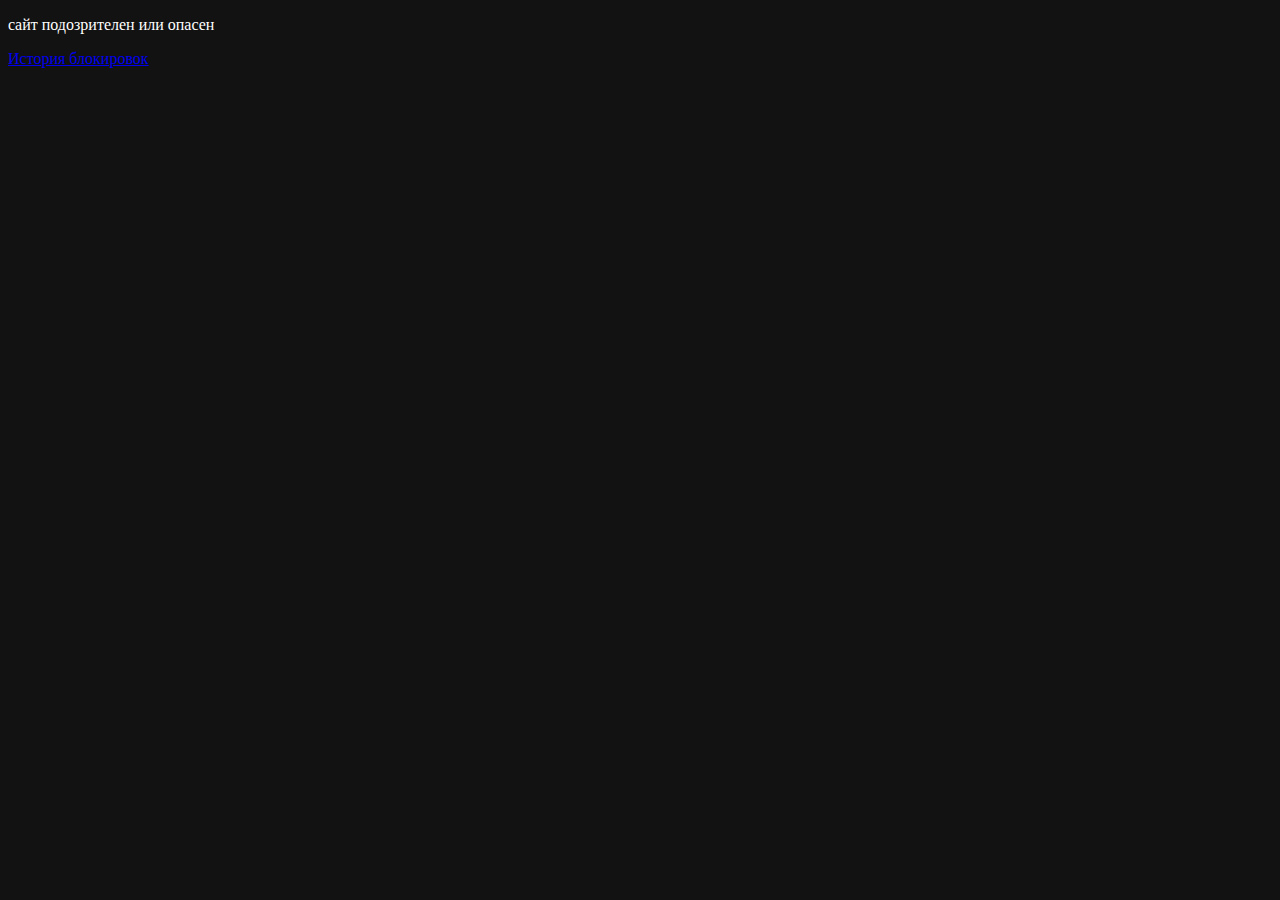
==== html/blockURL.html @ 81854860 "Add files via upload" ====
<!doctype html>
<html lang="en">
<head>
    <meta charset="UTF-8">
    <meta name="viewport"
          content="width=device-width, user-scalable=no, initial-scale=1.0, maximum-scale=1.0, minimum-scale=1.0">
    <meta http-equiv="X-UA-Compatible" content="ie=edge">
    <title>Document</title>
    <link rel="stylesheet" href="../css/styleBlockURL.css">
</head>
<body>
    <p>cайт подозрителен или опасен</p>
    <a href="chrome-extension://kloheonpepgpngbdmgechkckdbilbioo/html/history.html">История блокировок</a>
</body>
</html>
---- css/styleBlockURL.css ----
body {
    background-color: #121212;
    color: #ffffff;
}
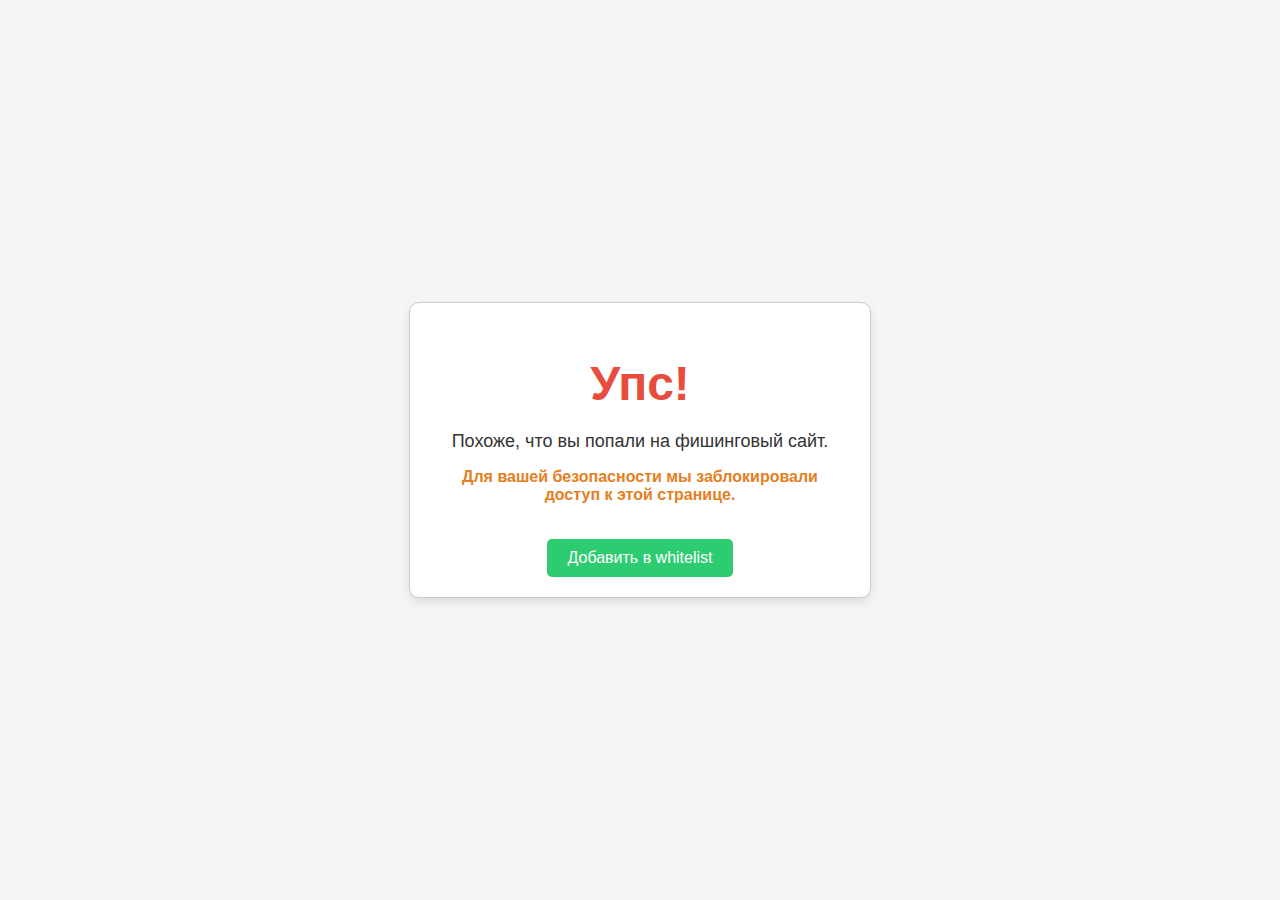
==== commit 2bc8f397: "Add files via upload" ====
--- a/html/blockURL.html
+++ b/html/blockURL.html
@@ -1,15 +1,18 @@
-<!doctype html>
-<html lang="en">
+<!DOCTYPE html>
+<html lang="ru">
 <head>
     <meta charset="UTF-8">
-    <meta name="viewport"
-          content="width=device-width, user-scalable=no, initial-scale=1.0, maximum-scale=1.0, minimum-scale=1.0">
-    <meta http-equiv="X-UA-Compatible" content="ie=edge">
-    <title>Document</title>
+    <meta name="viewport" content="width=device-width, initial-scale=1.0">
+    <title>Фишинговый сайт</title>
     <link rel="stylesheet" href="../css/styleBlockURL.css">
 </head>
 <body>
-    <p>cайт подозрителен или опасен</p>
-    <a href="chrome-extension://kloheonpepgpngbdmgechkckdbilbioo/html/history.html">История блокировок</a>
+<div class="container">
+    <h1>Упс!</h1>
+    <p>Похоже, что вы попали на фишинговый сайт.</p>
+    <p class="warning">Для вашей безопасности мы заблокировали доступ к этой странице.</p>
+    <button class="whitelist-btn" onclick="addToWhitelist()">Добавить в whitelist</button>
+</div>
+<script src="../main.js"></script>
 </body>
-</html>
+</html>--- a/css/styleBlockURL.css
+++ b/css/styleBlockURL.css
@@ -1,4 +1,59 @@
 body {
-    background-color: #121212;
-    color: #ffffff;
+    margin: 0;
+    font-family: 'Arial', sans-serif;
+    background-color: #f5f5f5;
+    display: flex;
+    justify-content: center; /* Горизонтальное выравнивание */
+    align-items: center;    /* Вертикальное выравнивание */
+    height: 100vh;          /* Высота экрана */
+    color: #333;
+}
+
+/* Контейнер */
+.container {
+    text-align: center;      /* Центрирование текста внутри контейнера */
+    background: #fff;
+    border: 1px solid #ccc;
+    border-radius: 10px;
+    padding: 20px 30px;
+    box-shadow: 0 4px 10px rgba(0, 0, 0, 0.1);
+    max-width: 400px;        /* Ограничение ширины */
+    width: 90%;              /* Адаптивная ширина */
+}
+
+/* Заголовок */
+h1 {
+    font-size: 48px;
+    color: #e74c3c;
+    margin-bottom: 20px;
+}
+
+/* Текст */
+p {
+    font-size: 18px;
+    margin-bottom: 15px;
+}
+
+/* Предупреждение */
+.warning {
+    font-size: 16px;
+    color: #e67e22;
+    font-weight: bold;
+}
+
+/* Кнопка */
+.whitelist-btn {
+    font-size: 16px;
+    padding: 10px 20px;
+    color: #fff;
+    background-color: #2ecc71;
+    border: none;
+    border-radius: 5px;
+    cursor: pointer;
+    margin-top: 20px;
+    transition: background-color 0.3s ease;
+}
+
+.whitelist-btn:hover {
+    background-color: #27ae60;
 }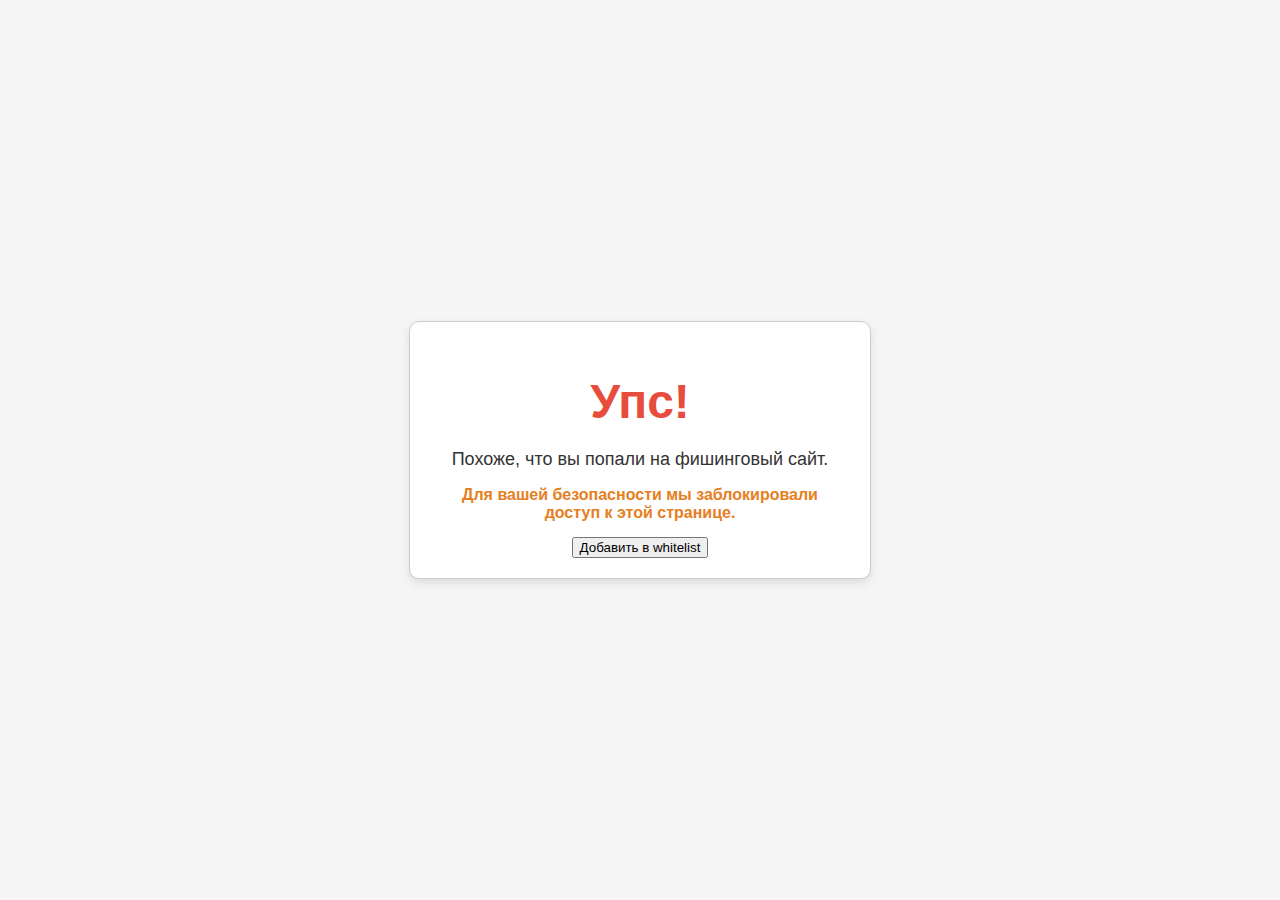
==== commit c6d2ef4d: "Add files via upload" ====
--- a/html/blockURL.html
+++ b/html/blockURL.html
@@ -11,8 +11,8 @@
     <h1>Упс!</h1>
     <p>Похоже, что вы попали на фишинговый сайт.</p>
     <p class="warning">Для вашей безопасности мы заблокировали доступ к этой странице.</p>
-    <button class="whitelist-btn" onclick="addToWhitelist()">Добавить в whitelist</button>
+    <button id="whitelist-btn">Добавить в whitelist</button>
 </div>
-<script src="../main.js"></script>
+<script src="../addWhiteList.js"></script>
 </body>
 </html>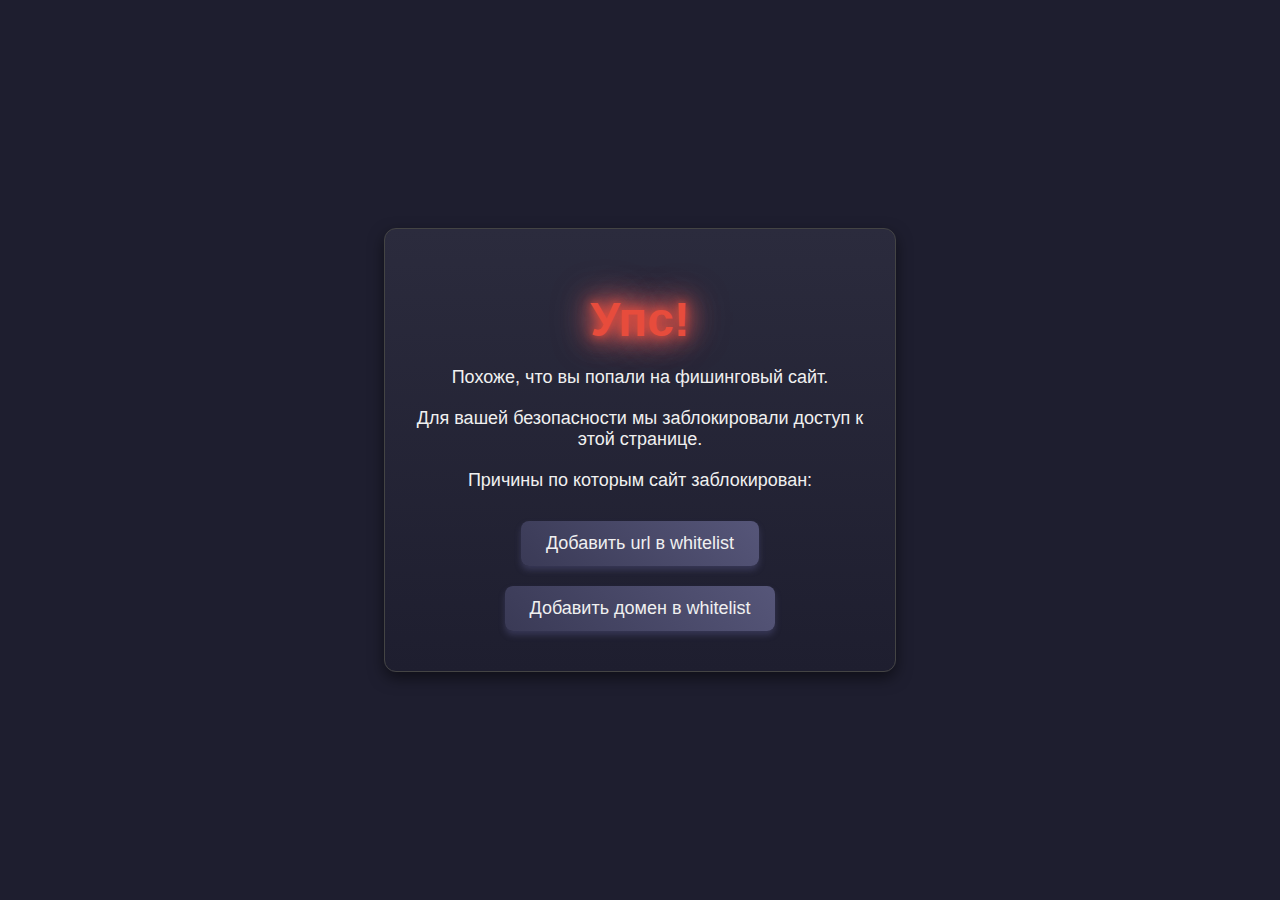
==== commit bf01ee2b: "Final Update" ====
--- a/html/blockURL.html
+++ b/html/blockURL.html
@@ -11,7 +11,13 @@
     <h1>Упс!</h1>
     <p>Похоже, что вы попали на фишинговый сайт.</p>
     <p class="warning">Для вашей безопасности мы заблокировали доступ к этой странице.</p>
-    <button id="whitelist-btn">Добавить в whitelist</button>
+    <p>Причины по которым сайт заблокирован:</p>
+    <div id="logs">
+
+        <ul id="reasons-list"></ul>
+    </div>
+    <button id="whitelist-btn">Добавить url в whitelist</button>
+    <button id="whitelist-btn-domen">Добавить домен в whitelist</button>
 </div>
 <script src="../addWhiteList.js"></script>
 </body>
--- a/css/styleBlockURL.css
+++ b/css/styleBlockURL.css
@@ -1,59 +1,98 @@
+/* Общие стили для body */
 body {
-    margin: 0;
-    font-family: 'Arial', sans-serif;
-    background-color: #f5f5f5;
-    display: flex;
-    justify-content: center; /* Горизонтальное выравнивание */
-    align-items: center;    /* Вертикальное выравнивание */
-    height: 100vh;          /* Высота экрана */
-    color: #333;
+  font-family: Arial, sans-serif;
+  margin: 0;
+  padding: 0;
+  background-color: #1e1e2f;
+  display: flex;
+  justify-content: center;
+  align-items: center;
+  height: 100vh;
+  color: #f0f0f0;
 }
 
 /* Контейнер */
 .container {
-    text-align: center;      /* Центрирование текста внутри контейнера */
-    background: #fff;
-    border: 1px solid #ccc;
-    border-radius: 10px;
-    padding: 20px 30px;
-    box-shadow: 0 4px 10px rgba(0, 0, 0, 0.1);
-    max-width: 400px;        /* Ограничение ширины */
-    width: 90%;              /* Адаптивная ширина */
+  text-align: center;
+  background: linear-gradient(to bottom, #2b2b3d, #1e1e2f);
+  border: 1px solid #444;
+  border-radius: 12px;
+  padding: 30px;
+  box-shadow: 0 6px 15px rgba(0, 0, 0, 0.5);
+  max-width: 450px;
+  width: 90%;
 }
 
-/* Заголовок */
+/* Заголовок с эффектом свечения */
 h1 {
     font-size: 48px;
     color: #e74c3c;
     margin-bottom: 20px;
+    text-shadow: 0 0 10px #e74c3c, 0 0 20px #e74c3c, 0 0 30px #ff7675, 0 0 40px #ff7675;
+    animation: glow 1s infinite;
 }
 
-/* Текст */
-p {
-    font-size: 18px;
-    margin-bottom: 15px;
+/* Анимация свечения */
+@keyframes glow {
+    0%, 100% {
+        text-shadow: 0 0 10px #e74c3c, 0 0 20px #e74c3c, 0 0 30px #ff7675, 0 0 40px #ff7675;
+    }
+    50% {
+        text-shadow: 0 0 20px #e74c3c, 0 0 30px #ff7675, 0 0 50px #ff7675, 0 0 60px #ff7675;
+    }
 }
 
 /* Предупреждение */
-.warning {
-    font-size: 16px;
-    color: #e67e22;
-    font-weight: bold;
+p {
+  font-size: 18px;
+  margin-bottom: 20px;
+  color: #f0f0f0;
 }
 
-/* Кнопка */
-.whitelist-btn {
-    font-size: 16px;
-    padding: 10px 20px;
-    color: #fff;
-    background-color: #2ecc71;
-    border: none;
-    border-radius: 5px;
-    cursor: pointer;
-    margin-top: 20px;
-    transition: background-color 0.3s ease;
+/* Кнопки */
+#whitelist-btn,
+#whitelist-btn-domen {
+  font-size: 18px;
+  padding: 12px 25px;
+  color: #f0f0f0;
+  background: linear-gradient(45deg, #3a3a56, #565679);
+  border: none;
+  border-radius: 8px;
+  cursor: pointer;
+  margin: 10px 5px;
+  box-shadow: 0 4px 6px rgba(90, 90, 140, 0.4);
+  transition: background 0.3s ease, transform 0.2s ease, box-shadow 0.3s ease;
 }
 
-.whitelist-btn:hover {
-    background-color: #27ae60;
-}+/* Эффекты при наведении */
+#whitelist-btn:hover,
+#whitelist-btn-domen:hover {
+  background: linear-gradient(45deg, #565679, #73739b);
+  transform: translateY(-3px);
+  box-shadow: 0 6px 12px rgba(90, 90, 140, 0.6);
+}
+
+/* Эффекты при нажатии */
+#whitelist-btn:active,
+#whitelist-btn-domen:active {
+  background: linear-gradient(45deg, #4c4c73, #626283);
+  transform: translateY(0);
+  box-shadow: 0 3px 8px rgba(90, 90, 140, 0.5);
+}
+
+#reasons-list {
+    list-style: none;
+    padding: 0;
+    margin: 0;
+;
+}
+
+#reasons-list li {
+    margin-bottom: 5px;
+    padding: 5px 10px;
+    background-color: #3a3a56;
+    border-radius: 5px;
+    word-wrap: break-word; /* Позволяет тексту переноситься */
+    word-break: break-all; /* Разрешает перенос длинных слов/URL */
+    white-space: normal; /* Позволяет тексту занимать несколько строк */
+}
